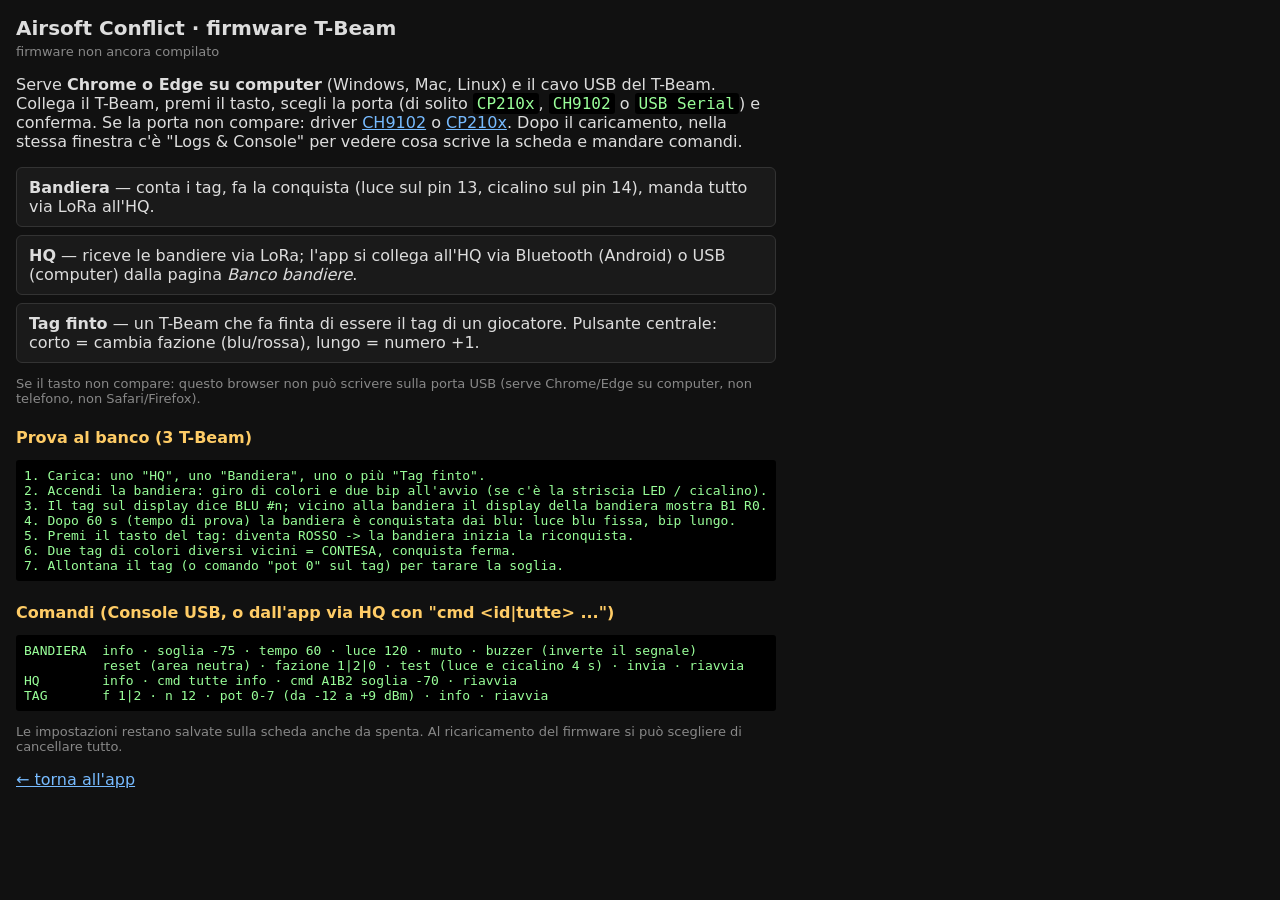
==== web/firmware/index.html @ b1aaa41d "Bandiere: firmware bandiera/HQ/tag finto (luce, cicalino, conquista, comandi via radio, HQ via Bluet" ====
<!doctype html>
<html lang="it"><head><meta charset="utf-8"><meta name="viewport" content="width=device-width,initial-scale=1">
<title>Firmware T-Beam</title>
<style>
body{font-family:system-ui,sans-serif;background:#111;color:#ddd;margin:0;padding:16px;max-width:760px}
h1{font-size:20px;margin:0 0 4px}h2{font-size:16px;margin:22px 0 6px;color:#fc6}
.r{border:1px solid #333;border-radius:6px;padding:10px 12px;margin:8px 0;background:#1a1a1a}
code,pre{font-family:ui-monospace,monospace;background:#000;color:#9f9;padding:1px 4px;border-radius:3px}
pre{padding:8px;overflow:auto;font-size:13px}
.k{color:#888;font-size:13px}a{color:#7bf}
esp-web-install-button button{font-size:15px;padding:8px 14px;cursor:pointer}
</style>
<script type="module" src="ewt/install-button.js"></script>
</head><body>
<h1>Airsoft Conflict · firmware T-Beam</h1>
<div class="k" id="build">versione: …</div>

<p>Serve <b>Chrome o Edge su computer</b> (Windows, Mac, Linux) e il cavo USB del T-Beam. Collega il T-Beam, premi il tasto, scegli la porta (di solito <code>CP210x</code>, <code>CH9102</code> o <code>USB Serial</code>) e conferma. Se la porta non compare: driver
<a href="https://www.wch-ic.com/downloads/CH343SER_EXE.html">CH9102</a> o <a href="https://www.silabs.com/developers/usb-to-uart-bridge-vcp-drivers">CP210x</a>.
Dopo il caricamento, nella stessa finestra c'è "Logs &amp; Console" per vedere cosa scrive la scheda e mandare comandi.</p>

<div class="r"><b>Bandiera</b> — conta i tag, fa la conquista (luce sul pin 13, cicalino sul pin 14), manda tutto via LoRa all'HQ.<br>
<esp-web-install-button manifest="bin/bandiera.json"></esp-web-install-button></div>
<div class="r"><b>HQ</b> — riceve le bandiere via LoRa; l'app si collega all'HQ via Bluetooth (Android) o USB (computer) dalla pagina <i>Banco bandiere</i>.<br>
<esp-web-install-button manifest="bin/hq.json"></esp-web-install-button></div>
<div class="r"><b>Tag finto</b> — un T-Beam che fa finta di essere il tag di un giocatore. Pulsante centrale: corto = cambia fazione (blu/rossa), lungo = numero +1.<br>
<esp-web-install-button manifest="bin/tag.json"></esp-web-install-button></div>
<p class="k">Se il tasto non compare: questo browser non può scrivere sulla porta USB (serve Chrome/Edge su computer, non telefono, non Safari/Firefox).</p>

<h2>Prova al banco (3 T-Beam)</h2>
<pre>1. Carica: uno "HQ", uno "Bandiera", uno o più "Tag finto".
2. Accendi la bandiera: giro di colori e due bip all'avvio (se c'è la striscia LED / cicalino).
3. Il tag sul display dice BLU #n; vicino alla bandiera il display della bandiera mostra B1 R0.
4. Dopo 60 s (tempo di prova) la bandiera è conquistata dai blu: luce blu fissa, bip lungo.
5. Premi il tasto del tag: diventa ROSSO -> la bandiera inizia la riconquista.
6. Due tag di colori diversi vicini = CONTESA, conquista ferma.
7. Allontana il tag (o comando "pot 0" sul tag) per tarare la soglia.</pre>

<h2>Comandi (Console USB, o dall'app via HQ con "cmd &lt;id|tutte&gt; ...")</h2>
<pre>BANDIERA  info · soglia -75 · tempo 60 · luce 120 · muto · buzzer (inverte il segnale)
          reset (area neutra) · fazione 1|2|0 · test (luce e cicalino 4 s) · invia · riavvia
HQ        info · cmd tutte info · cmd A1B2 soglia -70 · riavvia
TAG       f 1|2 · n 12 · pot 0-7 (da -12 a +9 dBm) · info · riavvia</pre>
<p class="k">Le impostazioni restano salvate sulla scheda anche da spenta. Al ricaricamento del firmware si può scegliere di cancellare tutto.</p>
<p><a href="../">← torna all'app</a></p>
<script>
fetch('bin/build.json',{cache:'no-store'}).then(function(r){return r.json()}).then(function(j){document.getElementById('build').textContent='versione '+j.versione+' · compilata '+j.quando+' · '+j.commit}).catch(function(){document.getElementById('build').textContent='firmware non ancora compilato'});
</script>
</body></html>
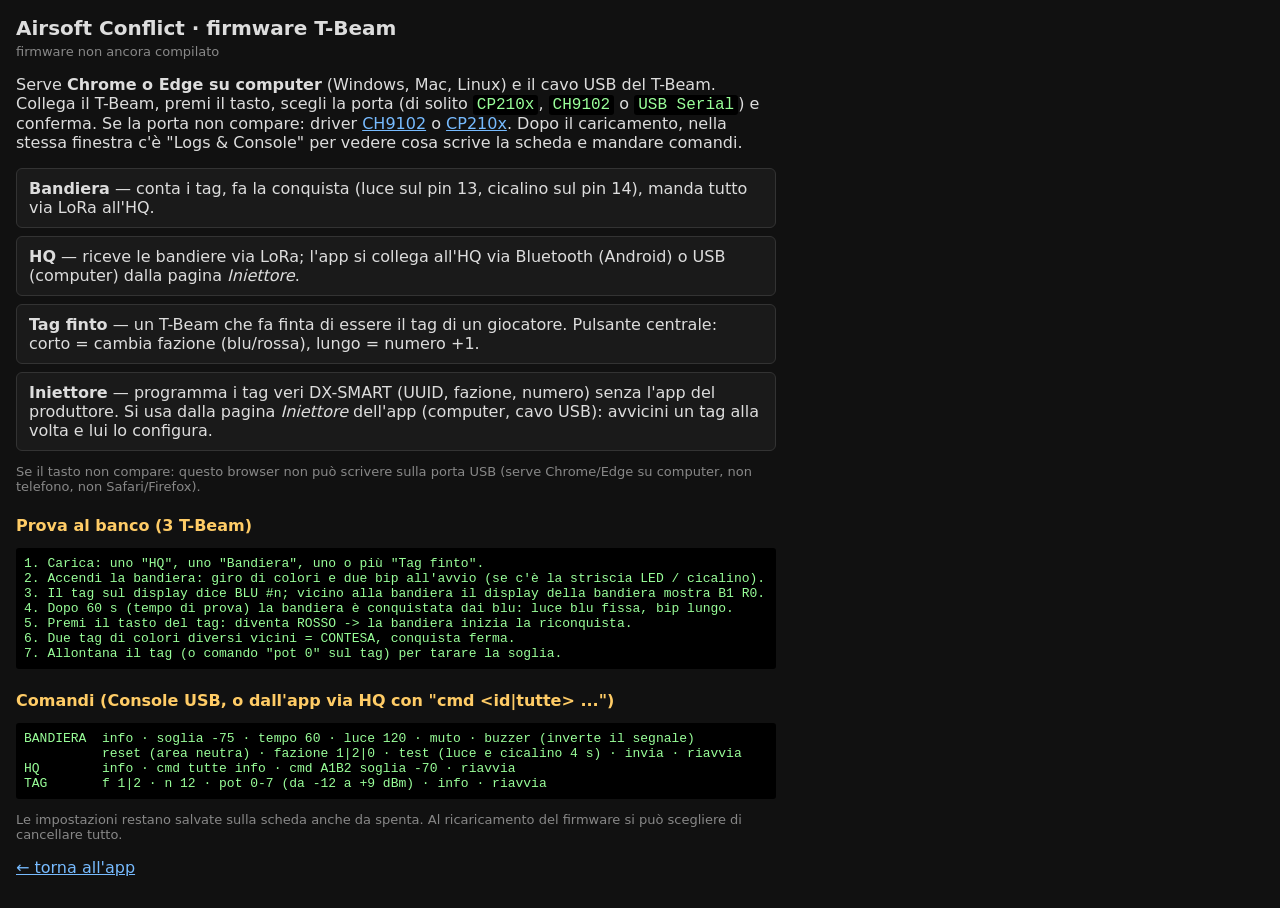
==== commit 0dc54b8b: "Iniettore: firmware 0.8 che programma i tag DX-SMART senza la loro app; pagina Banco rinominata Inie" ====
--- a/web/firmware/index.html
+++ b/web/firmware/index.html
@@ -21,10 +21,12 @@
 
 <div class="r"><b>Bandiera</b> — conta i tag, fa la conquista (luce sul pin 13, cicalino sul pin 14), manda tutto via LoRa all'HQ.<br>
 <esp-web-install-button manifest="bin/bandiera.json"></esp-web-install-button></div>
-<div class="r"><b>HQ</b> — riceve le bandiere via LoRa; l'app si collega all'HQ via Bluetooth (Android) o USB (computer) dalla pagina <i>Banco bandiere</i>.<br>
+<div class="r"><b>HQ</b> — riceve le bandiere via LoRa; l'app si collega all'HQ via Bluetooth (Android) o USB (computer) dalla pagina <i>Iniettore</i>.<br>
 <esp-web-install-button manifest="bin/hq.json"></esp-web-install-button></div>
 <div class="r"><b>Tag finto</b> — un T-Beam che fa finta di essere il tag di un giocatore. Pulsante centrale: corto = cambia fazione (blu/rossa), lungo = numero +1.<br>
 <esp-web-install-button manifest="bin/tag.json"></esp-web-install-button></div>
+<div class="r"><b>Iniettore</b> — programma i tag veri DX-SMART (UUID, fazione, numero) senza l'app del produttore. Si usa dalla pagina <i>Iniettore</i> dell'app (computer, cavo USB): avvicini un tag alla volta e lui lo configura.<br>
+<esp-web-install-button manifest="bin/iniettore.json"></esp-web-install-button></div>
 <p class="k">Se il tasto non compare: questo browser non può scrivere sulla porta USB (serve Chrome/Edge su computer, non telefono, non Safari/Firefox).</p>
 
 <h2>Prova al banco (3 T-Beam)</h2>
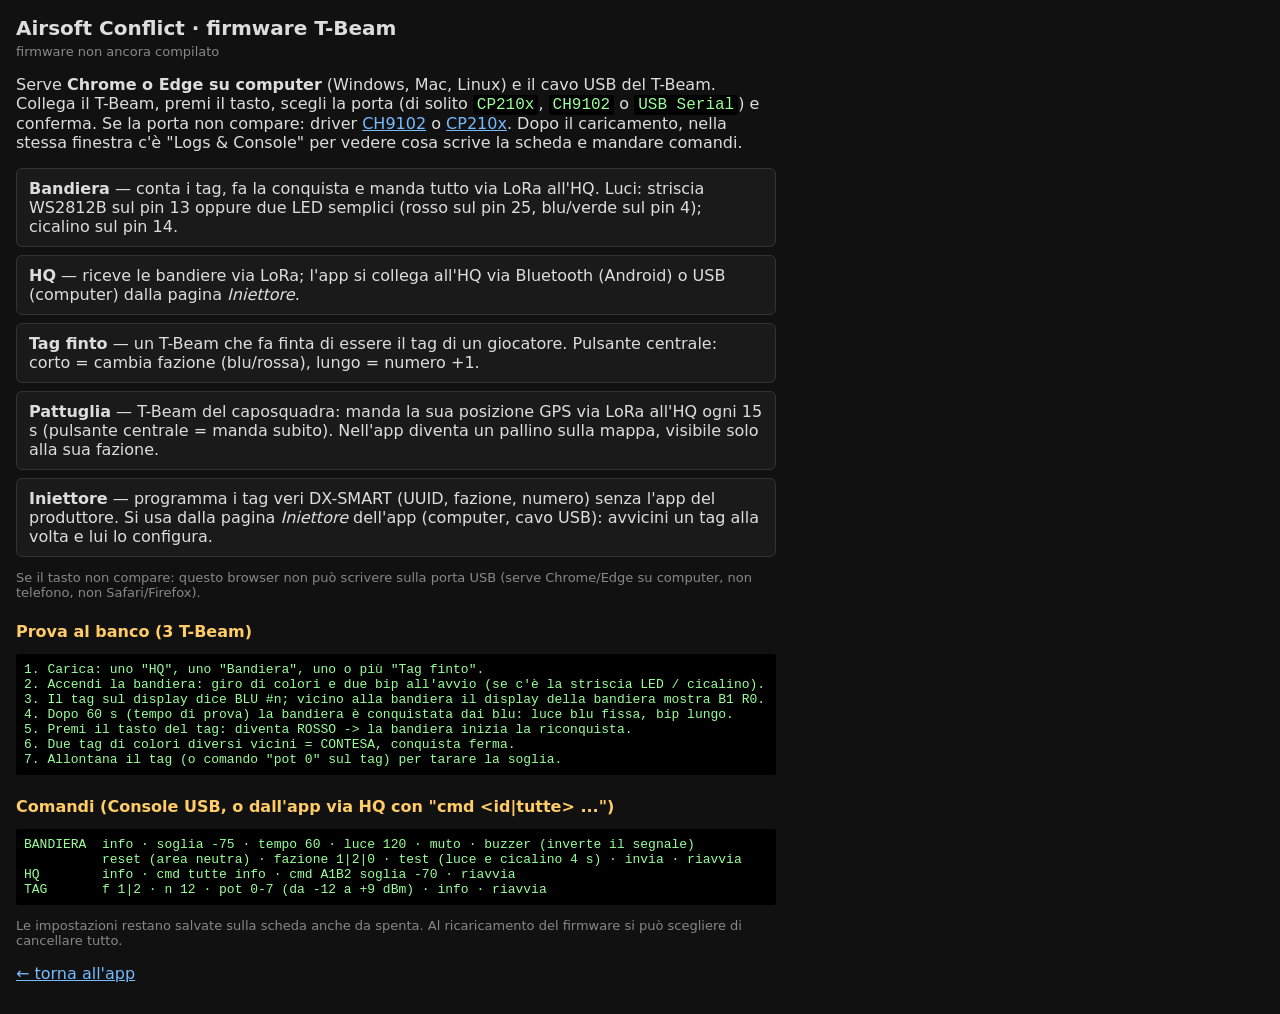
==== commit e470fa56: "Firmware 1.0.0: LED semplici sulla bandiera (25 rosso, 4 blu/verde), nuovo programma Pattuglia (GPS " ====
--- a/web/firmware/index.html
+++ b/web/firmware/index.html
@@ -19,12 +19,14 @@
 <a href="https://www.wch-ic.com/downloads/CH343SER_EXE.html">CH9102</a> o <a href="https://www.silabs.com/developers/usb-to-uart-bridge-vcp-drivers">CP210x</a>.
 Dopo il caricamento, nella stessa finestra c'è "Logs &amp; Console" per vedere cosa scrive la scheda e mandare comandi.</p>
 
-<div class="r"><b>Bandiera</b> — conta i tag, fa la conquista (luce sul pin 13, cicalino sul pin 14), manda tutto via LoRa all'HQ.<br>
+<div class="r"><b>Bandiera</b> — conta i tag, fa la conquista e manda tutto via LoRa all'HQ. Luci: striscia WS2812B sul pin 13 oppure due LED semplici (rosso sul pin 25, blu/verde sul pin 4); cicalino sul pin 14.<br>
 <esp-web-install-button manifest="bin/bandiera.json"></esp-web-install-button></div>
 <div class="r"><b>HQ</b> — riceve le bandiere via LoRa; l'app si collega all'HQ via Bluetooth (Android) o USB (computer) dalla pagina <i>Iniettore</i>.<br>
 <esp-web-install-button manifest="bin/hq.json"></esp-web-install-button></div>
 <div class="r"><b>Tag finto</b> — un T-Beam che fa finta di essere il tag di un giocatore. Pulsante centrale: corto = cambia fazione (blu/rossa), lungo = numero +1.<br>
 <esp-web-install-button manifest="bin/tag.json"></esp-web-install-button></div>
+<div class="r"><b>Pattuglia</b> — T-Beam del caposquadra: manda la sua posizione GPS via LoRa all'HQ ogni 15 s (pulsante centrale = manda subito). Nell'app diventa un pallino sulla mappa, visibile solo alla sua fazione.<br>
+<esp-web-install-button manifest="bin/pattuglia.json"></esp-web-install-button></div>
 <div class="r"><b>Iniettore</b> — programma i tag veri DX-SMART (UUID, fazione, numero) senza l'app del produttore. Si usa dalla pagina <i>Iniettore</i> dell'app (computer, cavo USB): avvicini un tag alla volta e lui lo configura.<br>
 <esp-web-install-button manifest="bin/iniettore.json"></esp-web-install-button></div>
 <p class="k">Se il tasto non compare: questo browser non può scrivere sulla porta USB (serve Chrome/Edge su computer, non telefono, non Safari/Firefox).</p>
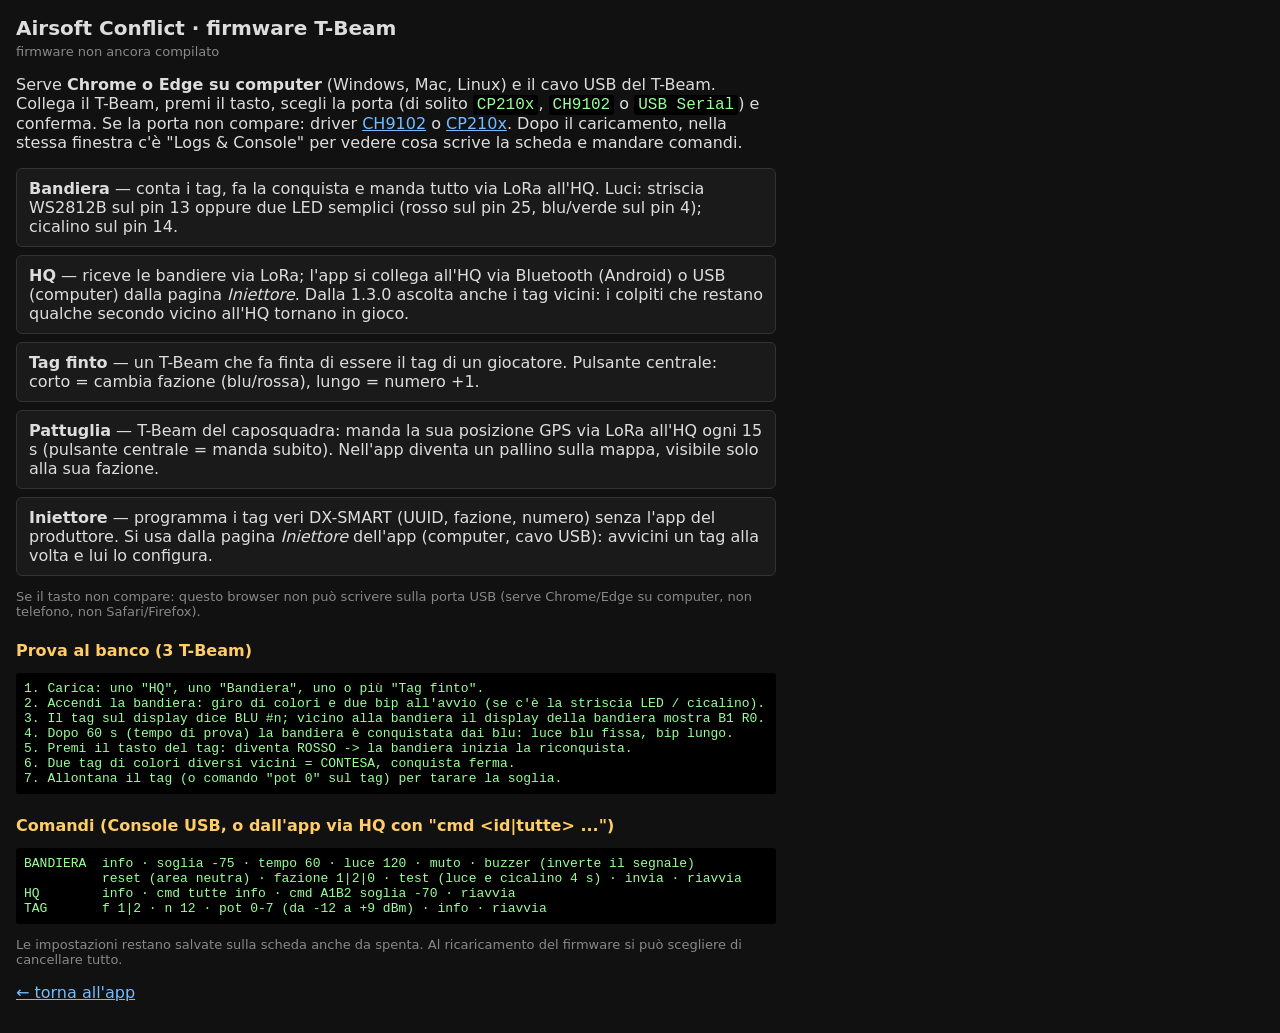
==== commit 7ff6d695: "Esercitazione fase 2: punti, costruzioni via QR (mortaio, ospedale, mura), rientro all'HQ coi beacon" ====
--- a/web/firmware/index.html
+++ b/web/firmware/index.html
@@ -21,7 +21,7 @@
 
 <div class="r"><b>Bandiera</b> — conta i tag, fa la conquista e manda tutto via LoRa all'HQ. Luci: striscia WS2812B sul pin 13 oppure due LED semplici (rosso sul pin 25, blu/verde sul pin 4); cicalino sul pin 14.<br>
 <esp-web-install-button manifest="bin/bandiera.json"></esp-web-install-button></div>
-<div class="r"><b>HQ</b> — riceve le bandiere via LoRa; l'app si collega all'HQ via Bluetooth (Android) o USB (computer) dalla pagina <i>Iniettore</i>.<br>
+<div class="r"><b>HQ</b> — riceve le bandiere via LoRa; l'app si collega all'HQ via Bluetooth (Android) o USB (computer) dalla pagina <i>Iniettore</i>. Dalla 1.3.0 ascolta anche i tag vicini: i colpiti che restano qualche secondo vicino all'HQ tornano in gioco.<br>
 <esp-web-install-button manifest="bin/hq.json"></esp-web-install-button></div>
 <div class="r"><b>Tag finto</b> — un T-Beam che fa finta di essere il tag di un giocatore. Pulsante centrale: corto = cambia fazione (blu/rossa), lungo = numero +1.<br>
 <esp-web-install-button manifest="bin/tag.json"></esp-web-install-button></div>
